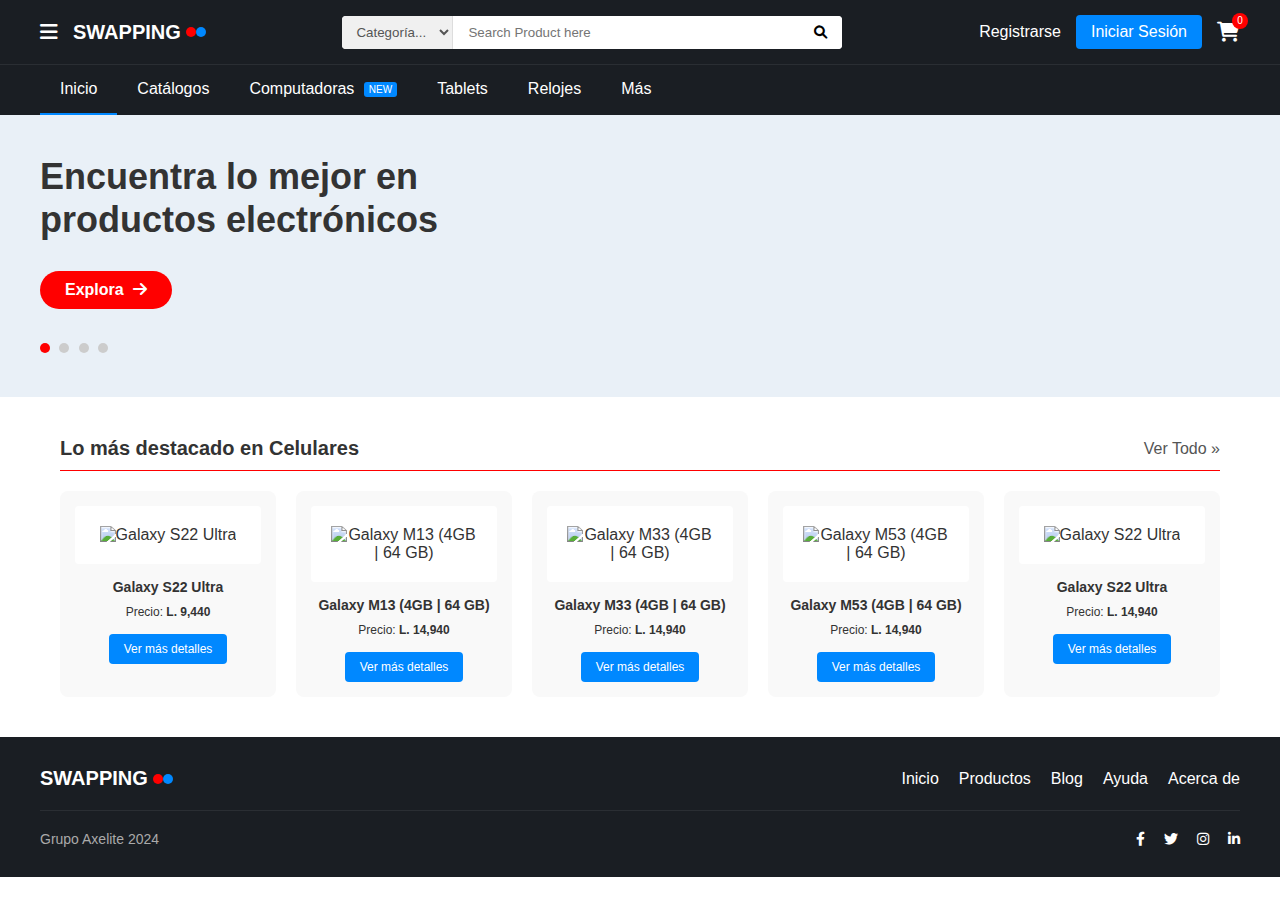
==== src/view/landing.html @ dca30ea4 "primeras vistas e interacciones" ====
<!DOCTYPE html>
<html lang="es">
<head>
    <meta charset="UTF-8">
    <meta name="viewport" content="width=device-width, initial-scale=1.0">
    <title>Swapping - Tienda electrónica</title>
    <link rel="stylesheet" href="/src/styles/landing.css">
    <link rel="stylesheet" href="https://cdnjs.cloudflare.com/ajax/libs/font-awesome/6.0.0-beta3/css/all.min.css">
</head>
<body>
    <!-- Header -->
    <header>
        <div class="header-container">
            <div class="logo-menu">
                <button class="menu-toggle" id="menuToggle">
                    <i class="fas fa-bars"></i>
                </button>
                <a href="#" class="logo">
                    <span class="logo-text">SWAPPING</span>
                    <div class="logo-icon">
                        <div class="arrow arrow-left"></div>
                        <div class="arrow arrow-right"></div>
                    </div>
                </a>
            </div>
            
            <div class="search-container">
                <div class="search-box">
                    <select class="category-select">
                        <option>Categoría...</option>
                    </select>
                    <input type="text" placeholder="Search Product here">
                    <button class="search-btn">
                        <i class="fas fa-search"></i>
                    </button>
                </div>
            </div>
            
            <div class="user-actions">
                <a href="#" class="register-link">Registrarse</a>
                <a href="/src/view/login.html" class="login-btn">Iniciar Sesión</a>
                <a href="#" class="cart-icon">
                    <i class="fas fa-shopping-cart"></i>
                    <span class="cart-count">0</span>
                </a>
            </div>
        </div>
    </header>

    <!-- Navigation -->
    <nav class="main-nav">
        <ul>
            <li class="active"><a href="src\view\landing.html">Inicio</a></li>
            <li><a href="#">Catálogos</a></li>
            <li><a href="#">Computadoras <span class="new-badge">NEW</span></a></li>
            <li><a href="#">Tablets</a></li>
            <li><a href="#">Relojes</a></li>
            <li><a href="#">Más</a></li>
        </ul>
    </nav>

    <!-- Hero Banner -->
    <section class="hero-banner">
        <div class="hero-content">
            <h1>Encuentra lo mejor en<br>productos electrónicos</h1>
            <a href="#" class="explore-btn">Explora <i class="fas fa-arrow-right"></i></a>
            
            <div class="slider-dots">
                <span class="dot active"></span>
                <span class="dot"></span>
                <span class="dot"></span>
                <span class="dot"></span>
            </div>
        </div>
        <div class="hero-image">
            <img src="https://hebbkx1anhila5yf.public.blob.vercel-storage.com/image-zWl22OVhgwfE39Gs9QfoGCO0ixh7oF.png" alt="Dispositivos electrónicos" class="hidden-img">
        </div>
    </section>

    <!-- Featured Products -->
    <section class="featured-products">
        <div class="section-header">
            <h2>Lo más destacado en Celulares</h2>
            <a href="#" class="view-all">Ver Todo »</a>
        </div>
        
        <div class="product-grid">
            <!-- Product 1 -->
            <div class="product-card">
                <div class="product-image">
                    <img src="/placeholder.svg?height=200&width=150" alt="Galaxy S22 Ultra">
                </div>
                <h3>Galaxy S22 Ultra</h3>
                <p class="price">Precio: <span>L. 9,440</span></p>
                <a href="#" class="details-btn">Ver más detalles</a>
            </div>
            
            <!-- Product 2 -->
            <div class="product-card">
                <div class="product-image">
                    <img src="/placeholder.svg?height=200&width=150" alt="Galaxy M13 (4GB | 64 GB)">
                </div>
                <h3>Galaxy M13 (4GB | 64 GB)</h3>
                <p class="price">Precio: <span>L. 14,940</span></p>
                <a href="#" class="details-btn">Ver más detalles</a>
            </div>
            
            <!-- Product 3 -->
            <div class="product-card">
                <div class="product-image">
                    <img src="/placeholder.svg?height=200&width=150" alt="Galaxy M33 (4GB | 64 GB)">
                </div>
                <h3>Galaxy M33 (4GB | 64 GB)</h3>
                <p class="price">Precio: <span>L. 14,940</span></p>
                <a href="#" class="details-btn">Ver más detalles</a>
            </div>
            
            <!-- Product 4 -->
            <div class="product-card">
                <div class="product-image">
                    <img src="/placeholder.svg?height=200&width=150" alt="Galaxy M53 (4GB | 64 GB)">
                </div>
                <h3>Galaxy M53 (4GB | 64 GB)</h3>
                <p class="price">Precio: <span>L. 14,940</span></p>
                <a href="#" class="details-btn">Ver más detalles</a>
            </div>
            
            <!-- Product 5 -->
            <div class="product-card">
                <div class="product-image">
                    <img src="/placeholder.svg?height=200&width=150" alt="Galaxy S22 Ultra">
                </div>
                <h3>Galaxy S22 Ultra</h3>
                <p class="price">Precio: <span>L. 14,940</span></p>
                <a href="#" class="details-btn">Ver más detalles</a>
            </div>
        </div>
    </section>

    <!-- Footer -->
    <footer>
        <div class="footer-top">
            <div class="footer-logo">
                <a href="#" class="logo">
                    <span class="logo-text">SWAPPING</span>
                    <div class="logo-icon">
                        <div class="arrow arrow-left"></div>
                        <div class="arrow arrow-right"></div>
                    </div>
                </a>
            </div>
            
            <div class="footer-links">
                <a href="#">Inicio</a>
                <a href="#">Productos</a>
                <a href="#">Blog</a>
                <a href="#">Ayuda</a>
                <a href="#">Acerca de</a>
            </div>
        </div>
        
        <div class="footer-divider"></div>
        
        <div class="footer-bottom">
            <p>Grupo Axelite 2024</p>
            
            <div class="social-icons">
                <a href="#"><i class="fab fa-facebook-f"></i></a>
                <a href="#"><i class="fab fa-twitter"></i></a>
                <a href="#"><i class="fab fa-instagram"></i></a>
                <a href="#"><i class="fab fa-linkedin-in"></i></a>
            </div>
        </div>
    </footer>

    <script src="/src/js/landing.js"></script>
</body>
</html>
---- src/styles/landing.css ----
/* Reset and Base Styles */
* {
    margin: 0;
    padding: 0;
    box-sizing: border-box;
    font-family: 'Segoe UI', Tahoma, Geneva, Verdana, sans-serif;
}

body {
    background-color: #fff;
    color: #333;
}

a {
    text-decoration: none;
    color: inherit;
}

ul {
    list-style: none;
}

/* Header Styles */
header {
    background-color: #1a1e23;
    color: white;
    padding: 15px 20px;
}

.header-container {
    display: flex;
    justify-content: space-between;
    align-items: center;
    max-width: 1200px;
    margin: 0 auto;
}

.logo-menu {
    display: flex;
    align-items: center;
}

.menu-toggle {
    background: none;
    border: none;
    color: white;
    font-size: 20px;
    margin-right: 15px;
    cursor: pointer;
}

.logo {
    display: flex;
    align-items: center;
    font-weight: bold;
    font-size: 20px;
    color: white;
}

.logo-text {
    margin-right: 5px;
}

.logo-icon {
    position: relative;
    width: 20px;
    height: 20px;
}

.arrow {
    position: absolute;
    width: 10px;
    height: 10px;
    border-radius: 50%;
}

.arrow-left {
    background-color: #ff0000;
    left: 0;
    top: 5px;
}

.arrow-right {
    background-color: #0088ff;
    left: 10px;
    top: 5px;
}

/* Search Box */
.search-container {
    flex-grow: 1;
    max-width: 500px;
    margin: 0 20px;
}

.search-box {
    display: flex;
    background-color: white;
    border-radius: 4px;
    overflow: hidden;
}

.category-select {
    padding: 8px 10px;
    border: none;
    background-color: #f0f0f0;
    color: #555;
    border-right: 1px solid #ddd;
}

.search-box input {
    flex-grow: 1;
    padding: 8px 15px;
    border: none;
    outline: none;
}

.search-btn {
    background-color: white;
    border: none;
    padding: 0 15px;
    cursor: pointer;
}

/* User Actions */
.user-actions {
    display: flex;
    align-items: center;
}

.register-link {
    color: white;
    margin-right: 15px;
}

.login-btn {
    background-color: #0088ff;
    color: white;
    padding: 8px 15px;
    border-radius: 4px;
    margin-right: 15px;
}

.cart-icon {
    position: relative;
    font-size: 20px;
    color: white;
}

.cart-count {
    position: absolute;
    top: -8px;
    right: -8px;
    background-color: #ff0000;
    color: white;
    font-size: 10px;
    width: 16px;
    height: 16px;
    border-radius: 50%;
    display: flex;
    align-items: center;
    justify-content: center;
}

/* Navigation */
.main-nav {
    background-color: #1a1e23;
    border-top: 1px solid #2a2e33;
    padding: 0 20px;
}

.main-nav ul {
    display: flex;
    max-width: 1200px;
    margin: 0 auto;
}

.main-nav li {
    padding: 15px 20px;
    position: relative;
}

.main-nav li.active {
    border-bottom: 2px solid #0088ff;
}

.main-nav a {
    color: white;
}

.new-badge {
    background-color: #0088ff;
    color: white;
    font-size: 10px;
    padding: 2px 5px;
    border-radius: 3px;
    margin-left: 5px;
    position: relative;
    top: -1px;
}

/* Hero Banner */
.hero-banner {
    background-color: #e9f0f7;
    display: flex;
    padding: 40px 20px;
    position: relative;
    overflow: hidden;
}

.hero-content {
    max-width: 1200px;
    margin: 0 auto;
    width: 100%;
    z-index: 2;
}

.hero-banner h1 {
    font-size: 36px;
    font-weight: bold;
    margin-bottom: 30px;
    line-height: 1.2;
}

.explore-btn {
    display: inline-block;
    background-color: #ff0000;
    color: white;
    padding: 10px 25px;
    border-radius: 25px;
    font-weight: bold;
}

.explore-btn i {
    margin-left: 5px;
}

.slider-dots {
    margin-top: 30px;
}

.dot {
    display: inline-block;
    width: 10px;
    height: 10px;
    background-color: #ccc;
    border-radius: 50%;
    margin-right: 5px;
    cursor: pointer;
}

.dot.active {
    background-color: #ff0000;
}

.hero-image {
    position: absolute;
    right: 0;
    top: 0;
    height: 100%;
    width: 60%;
    display: flex;
    justify-content: flex-end;
    align-items: center;
}

.hidden-img {
    opacity: 0;
    width: 1px;
    height: 1px;
    position: absolute;
}

.hero-image::before {
    content: '';
    position: absolute;
    top: 0;
    right: 0;
    width: 100%;
    height: 100%;
    background-image: url('/placeholder.svg?height=400&width=600');
    background-size: contain;
    background-position: right center;
    background-repeat: no-repeat;
}

/* Featured Products */
.featured-products {
    padding: 40px 20px;
    max-width: 1200px;
    margin: 0 auto;
}

.section-header {
    display: flex;
    justify-content: space-between;
    align-items: center;
    margin-bottom: 20px;
    border-bottom: 1px solid #ff0000;
    padding-bottom: 10px;
}

.section-header h2 {
    font-size: 20px;
    font-weight: bold;
}

.view-all {
    color: #555;
}

.product-grid {
    display: grid;
    grid-template-columns: repeat(5, 1fr);
    gap: 20px;
}

.product-card {
    background-color: #f9f9f9;
    border-radius: 8px;
    padding: 15px;
    text-align: center;
    transition: transform 0.3s ease;
}

.product-card:hover {
    transform: translateY(-5px);
    box-shadow: 0 5px 15px rgba(0,0,0,0.1);
}

.product-image {
    background-color: white;
    padding: 20px;
    border-radius: 4px;
    margin-bottom: 15px;
}

.product-image img {
    max-width: 100%;
    height: auto;
}

.product-card h3 {
    font-size: 14px;
    margin-bottom: 10px;
}

.price {
    font-size: 12px;
    margin-bottom: 15px;
}

.price span {
    font-weight: bold;
}

.details-btn {
    display: inline-block;
    background-color: #0088ff;
    color: white;
    padding: 8px 15px;
    border-radius: 4px;
    font-size: 12px;
}

/* Footer */
footer {
    background-color: #1a1e23;
    color: white;
    padding: 30px 20px;
}

.footer-top {
    display: flex;
    justify-content: space-between;
    align-items: center;
    max-width: 1200px;
    margin: 0 auto;
    padding-bottom: 20px;
}

.footer-links {
    display: flex;
}

.footer-links a {
    margin-left: 20px;
    color: white;
}

.footer-divider {
    max-width: 1200px;
    margin: 0 auto;
    height: 1px;
    background-color: #2a2e33;
}

.footer-bottom {
    display: flex;
    justify-content: space-between;
    align-items: center;
    max-width: 1200px;
    margin: 0 auto;
    padding-top: 20px;
    font-size: 14px;
    color: #aaa;
}

.social-icons a {
    margin-left: 15px;
    color: white;
}

/* Responsive Styles */
@media (max-width: 992px) {
    .product-grid {
        grid-template-columns: repeat(3, 1fr);
    }
    
    .hero-banner h1 {
        font-size: 30px;
    }
}

@media (max-width: 768px) {
    .header-container {
        flex-wrap: wrap;
    }
    
    .search-container {
        order: 3;
        max-width: 100%;
        margin: 15px 0 0;
        width: 100%;
    }
    
    .product-grid {
        grid-template-columns: repeat(2, 1fr);
    }
    
    .hero-image {
        width: 100%;
        opacity: 0.3;
    }
    
    .hero-banner h1 {
        font-size: 24px;
    }
    
    .footer-top, .footer-bottom {
        flex-direction: column;
        text-align: center;
    }
    
    .footer-links {
        margin-top: 20px;
        flex-wrap: wrap;
        justify-content: center;
    }
    
    .footer-links a {
        margin: 5px 10px;
    }
    
    .social-icons {
        margin-top: 15px;
    }
    
    .social-icons a {
        margin: 0 8px;
    }
}

@media (max-width: 576px) {
    .product-grid {
        grid-template-columns: 1fr;
    }
}
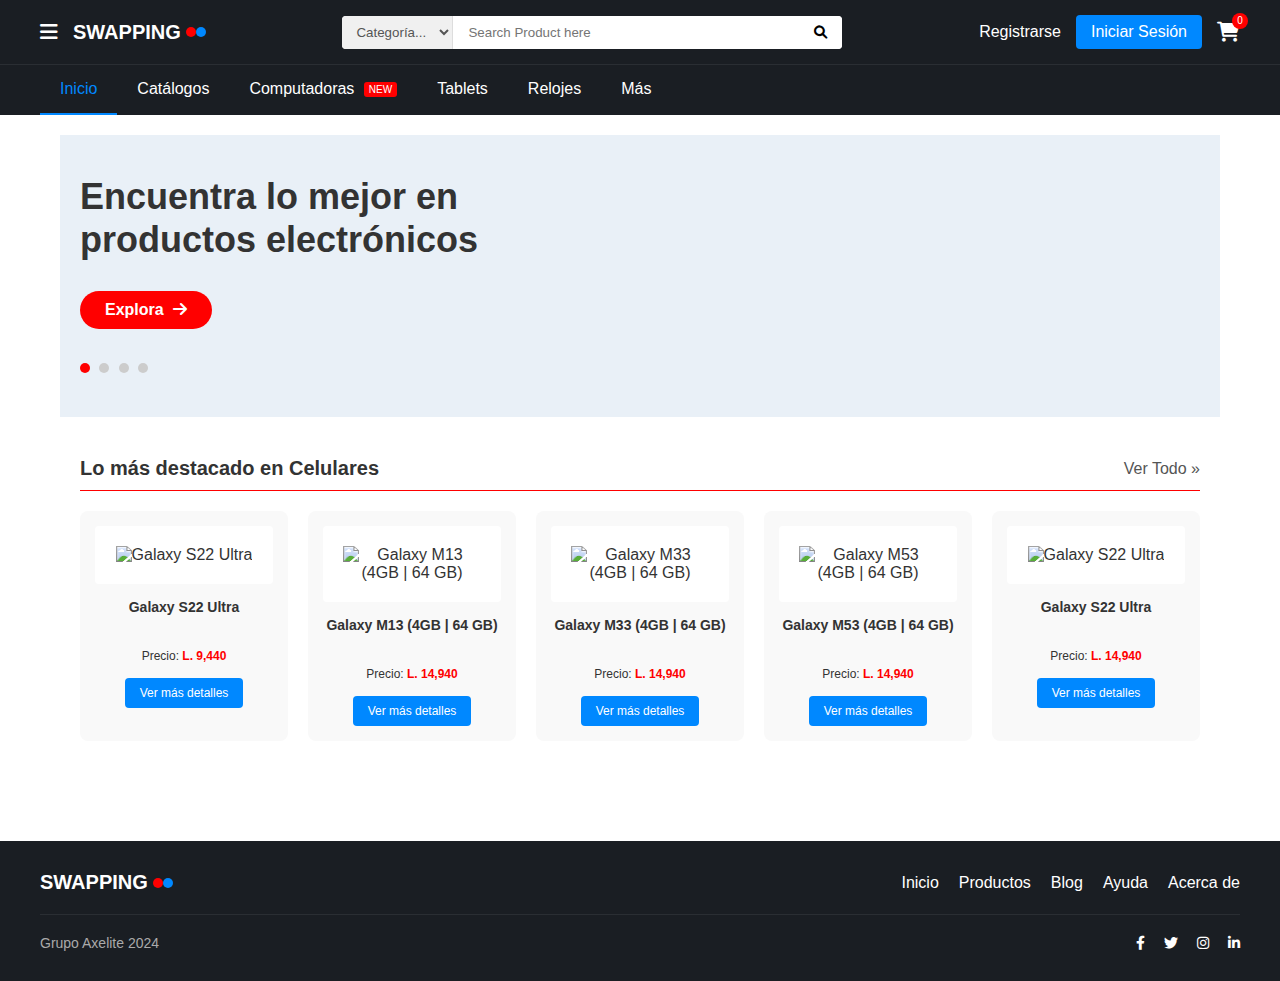
==== commit c63683e2: "landing casi funcional, login actualizado" ====
--- a/src/view/landing.html
+++ b/src/view/landing.html
@@ -27,7 +27,7 @@
             <div class="search-container">
                 <div class="search-box">
                     <select class="category-select">
-                        <option>Categoría...</option>
+                        <option disabled selected>Categoría...</option>
                     </select>
                     <input type="text" placeholder="Search Product here">
                     <button class="search-btn">
@@ -50,92 +50,299 @@
     <!-- Navigation -->
     <nav class="main-nav">
         <ul>
-            <li class="active"><a href="src\view\landing.html">Inicio</a></li>
-            <li><a href="#">Catálogos</a></li>
-            <li><a href="#">Computadoras <span class="new-badge">NEW</span></a></li>
-            <li><a href="#">Tablets</a></li>
-            <li><a href="#">Relojes</a></li>
-            <li><a href="#">Más</a></li>
+            <li class="active"><a href="#" data-category="inicio">Inicio</a></li>
+            <li><a href="#" data-category="catalogos">Catálogos</a></li>
+            <li><a href="#" data-category="computadoras">Computadoras <span class="new-badge">NEW</span></a></li>
+            <li><a href="#" data-category="tablets">Tablets</a></li>
+            <li><a href="#" data-category="relojes">Relojes</a></li>
+            <li><a href="#" data-category="mas">Más</a></li>
         </ul>
     </nav>
 
-    <!-- Hero Banner -->
-    <section class="hero-banner">
-        <div class="hero-content">
-            <h1>Encuentra lo mejor en<br>productos electrónicos</h1>
-            <a href="#" class="explore-btn">Explora <i class="fas fa-arrow-right"></i></a>
-            
-            <div class="slider-dots">
-                <span class="dot active"></span>
-                <span class="dot"></span>
-                <span class="dot"></span>
-                <span class="dot"></span>
-            </div>
-        </div>
-        <div class="hero-image">
-            <img src="https://hebbkx1anhila5yf.public.blob.vercel-storage.com/image-zWl22OVhgwfE39Gs9QfoGCO0ixh7oF.png" alt="Dispositivos electrónicos" class="hidden-img">
-        </div>
-    </section>
-
-    <!-- Featured Products -->
-    <section class="featured-products">
-        <div class="section-header">
-            <h2>Lo más destacado en Celulares</h2>
-            <a href="#" class="view-all">Ver Todo »</a>
-        </div>
-        
-        <div class="product-grid">
-            <!-- Product 1 -->
-            <div class="product-card">
-                <div class="product-image">
-                    <img src="/placeholder.svg?height=200&width=150" alt="Galaxy S22 Ultra">
-                </div>
-                <h3>Galaxy S22 Ultra</h3>
-                <p class="price">Precio: <span>L. 9,440</span></p>
-                <a href="#" class="details-btn">Ver más detalles</a>
-            </div>
-            
-            <!-- Product 2 -->
-            <div class="product-card">
-                <div class="product-image">
-                    <img src="/placeholder.svg?height=200&width=150" alt="Galaxy M13 (4GB | 64 GB)">
-                </div>
-                <h3>Galaxy M13 (4GB | 64 GB)</h3>
-                <p class="price">Precio: <span>L. 14,940</span></p>
-                <a href="#" class="details-btn">Ver más detalles</a>
-            </div>
-            
-            <!-- Product 3 -->
-            <div class="product-card">
-                <div class="product-image">
-                    <img src="/placeholder.svg?height=200&width=150" alt="Galaxy M33 (4GB | 64 GB)">
-                </div>
-                <h3>Galaxy M33 (4GB | 64 GB)</h3>
-                <p class="price">Precio: <span>L. 14,940</span></p>
-                <a href="#" class="details-btn">Ver más detalles</a>
-            </div>
-            
-            <!-- Product 4 -->
-            <div class="product-card">
-                <div class="product-image">
-                    <img src="/placeholder.svg?height=200&width=150" alt="Galaxy M53 (4GB | 64 GB)">
-                </div>
-                <h3>Galaxy M53 (4GB | 64 GB)</h3>
-                <p class="price">Precio: <span>L. 14,940</span></p>
-                <a href="#" class="details-btn">Ver más detalles</a>
-            </div>
-            
-            <!-- Product 5 -->
-            <div class="product-card">
-                <div class="product-image">
-                    <img src="/placeholder.svg?height=200&width=150" alt="Galaxy S22 Ultra">
-                </div>
-                <h3>Galaxy S22 Ultra</h3>
-                <p class="price">Precio: <span>L. 14,940</span></p>
-                <a href="#" class="details-btn">Ver más detalles</a>
-            </div>
-        </div>
-    </section>
+    <!-- Content Sections -->
+    <div class="content-sections">
+        <!-- Inicio Section -->
+        <section class="category-section active" id="inicio-section">
+            <!-- Hero Banner -->
+            <section class="hero-banner">
+                <div class="hero-content">
+                    <h1>Encuentra lo mejor en<br>productos electrónicos</h1>
+                    <a href="#" class="explore-btn">Explora <i class="fas fa-arrow-right"></i></a>
+                    
+                    <div class="slider-dots">
+                        <span class="dot active"></span>
+                        <span class="dot"></span>
+                        <span class="dot"></span>
+                        <span class="dot"></span>
+                    </div>
+                </div>
+                <div class="hero-image">
+                    <img src="https://hebbkx1anhila5yf.public.blob.vercel-storage.com/image-zWl22OVhgwfE39Gs9QfoGCO0ixh7oF.png" alt="Dispositivos electrónicos" class="hidden-img">
+                </div>
+            </section>
+
+            <!-- Featured Products -->
+            <section class="featured-products">
+                <div class="section-header">
+                    <h2>Lo más destacado en Celulares</h2>
+                    <a href="#" class="view-all">Ver Todo »</a>
+                </div>
+                
+                <div class="product-grid">
+                    <!-- Product 1 -->
+                    <div class="product-card">
+                        <div class="product-image">
+                            <img src="/placeholder.svg?height=200&width=150" alt="Galaxy S22 Ultra">
+                        </div>
+                        <h3>Galaxy S22 Ultra</h3>
+                        <p class="price">Precio: <span>L. 9,440</span></p>
+                        <a href="#" class="details-btn">Ver más detalles</a>
+                    </div>
+                    
+                    <!-- Product 2 -->
+                    <div class="product-card">
+                        <div class="product-image">
+                            <img src="/placeholder.svg?height=200&width=150" alt="Galaxy M13 (4GB | 64 GB)">
+                        </div>
+                        <h3>Galaxy M13 (4GB | 64 GB)</h3>
+                        <p class="price">Precio: <span>L. 14,940</span></p>
+                        <a href="#" class="details-btn">Ver más detalles</a>
+                    </div>
+                    
+                    <!-- Product 3 -->
+                    <div class="product-card">
+                        <div class="product-image">
+                            <img src="/placeholder.svg?height=200&width=150" alt="Galaxy M33 (4GB | 64 GB)">
+                        </div>
+                        <h3>Galaxy M33 (4GB | 64 GB)</h3>
+                        <p class="price">Precio: <span>L. 14,940</span></p>
+                        <a href="#" class="details-btn">Ver más detalles</a>
+                    </div>
+                    
+                    <!-- Product 4 -->
+                    <div class="product-card">
+                        <div class="product-image">
+                            <img src="/placeholder.svg?height=200&width=150" alt="Galaxy M53 (4GB | 64 GB)">
+                        </div>
+                        <h3>Galaxy M53 (4GB | 64 GB)</h3>
+                        <p class="price">Precio: <span>L. 14,940</span></p>
+                        <a href="#" class="details-btn">Ver más detalles</a>
+                    </div>
+                    
+                    <!-- Product 5 -->
+                    <div class="product-card">
+                        <div class="product-image">
+                            <img src="/placeholder.svg?height=200&width=150" alt="Galaxy S22 Ultra">
+                        </div>
+                        <h3>Galaxy S22 Ultra</h3>
+                        <p class="price">Precio: <span>L. 14,940</span></p>
+                        <a href="#" class="details-btn">Ver más detalles</a>
+                    </div>
+                </div>
+            </section>
+        </section>
+
+        <!-- Computadoras Section -->
+        <section class="category-section" id="computadoras-section">
+            <div class="category-container">
+                <div class="section-header">
+                    <h2>Computadoras Disponibles</h2>
+                    <div class="category-search">
+                        <input type="text" placeholder="Buscar computadoras">
+                        <button class="search-btn">
+                            <i class="fas fa-search"></i>
+                        </button>
+                    </div>
+                </div>
+                
+                <div class="product-grid">
+                    <!-- Laptop 1 -->
+                    <div class="product-card">
+                        <div class="product-image">
+                            <img src="/placeholder.svg?height=200&width=200" alt="MacBook Pro">
+                        </div>
+                        <h3>MacBook Pro 13" (M2, 8GB, 256GB)</h3>
+                        <p class="price">Precio: <span>L. 32,500</span></p>
+                        <a href="#" class="details-btn">Ver más detalles</a>
+                    </div>
+                    
+                    <!-- Laptop 2 -->
+                    <div class="product-card">
+                        <div class="product-image">
+                            <img src="/placeholder.svg?height=200&width=200" alt="Dell XPS 13">
+                        </div>
+                        <h3>Dell XPS 13 (i7, 16GB, 512GB)</h3>
+                        <p class="price">Precio: <span>L. 28,750</span></p>
+                        <a href="#" class="details-btn">Ver más detalles</a>
+                    </div>
+                    
+                    <!-- Laptop 3 -->
+                    <div class="product-card">
+                        <div class="product-image">
+                            <img src="/placeholder.svg?height=200&width=200" alt="HP Spectre x360">
+                        </div>
+                        <h3>HP Spectre x360 (i5, 8GB, 512GB)</h3>
+                        <p class="price">Precio: <span>L. 24,600</span></p>
+                        <a href="#" class="details-btn">Ver más detalles</a>
+                    </div>
+                    
+                    <!-- Laptop 4 -->
+                    <div class="product-card">
+                        <div class="product-image">
+                            <img src="/placeholder.svg?height=200&width=200" alt="Lenovo ThinkPad X1">
+                        </div>
+                        <h3>Lenovo ThinkPad X1 (i7, 16GB, 1TB)</h3>
+                        <p class="price">Precio: <span>L. 29,800</span></p>
+                        <a href="#" class="details-btn">Ver más detalles</a>
+                    </div>
+                    
+                    <!-- Desktop 1 -->
+                    <div class="product-card">
+                        <div class="product-image">
+                            <img src="/placeholder.svg?height=200&width=200" alt="iMac 24">
+                        </div>
+                        <h3>iMac 24" (M1, 8GB, 256GB)</h3>
+                        <p class="price">Precio: <span>L. 29,900</span></p>
+                        <a href="#" class="details-btn">Ver más detalles</a>
+                    </div>
+                </div>
+            </div>
+        </section>
+
+        <!-- Tablets Section -->
+        <section class="category-section" id="tablets-section">
+            <div class="category-container">
+                <div class="section-header">
+                    <h2>Tablets Disponibles</h2>
+                    <div class="category-search">
+                        <input type="text" placeholder="Buscar tablets">
+                        <button class="search-btn">
+                            <i class="fas fa-search"></i>
+                        </button>
+                    </div>
+                </div>
+                
+                <div class="product-grid">
+                    <!-- Tablet 1 -->
+                    <div class="product-card">
+                        <div class="product-image">
+                            <img src="/placeholder.svg?height=200&width=150" alt="iPad Pro">
+                        </div>
+                        <h3>iPad Pro 12.9" (M2, 256GB, WiFi)</h3>
+                        <p class="price">Precio: <span>L. 24,500</span></p>
+                        <a href="#" class="details-btn">Ver más detalles</a>
+                    </div>
+                    
+                    <!-- Tablet 2 -->
+                    <div class="product-card">
+                        <div class="product-image">
+                            <img src="/placeholder.svg?height=200&width=150" alt="Samsung Galaxy Tab S8">
+                        </div>
+                        <h3>Samsung Galaxy Tab S8 (8GB, 128GB)</h3>
+                        <p class="price">Precio: <span>L. 18,200</span></p>
+                        <a href="#" class="details-btn">Ver más detalles</a>
+                    </div>
+                    
+                    <!-- Tablet 3 -->
+                    <div class="product-card">
+                        <div class="product-image">
+                            <img src="/placeholder.svg?height=200&width=150" alt="Microsoft Surface Pro 9">
+                        </div>
+                        <h3>Microsoft Surface Pro 9 (i5, 8GB, 256GB)</h3>
+                        <p class="price">Precio: <span>L. 22,800</span></p>
+                        <a href="#" class="details-btn">Ver más detalles</a>
+                    </div>
+                    
+                    <!-- Tablet 4 -->
+                    <div class="product-card">
+                        <div class="product-image">
+                            <img src="/placeholder.svg?height=200&width=150" alt="Lenovo Tab P12 Pro">
+                        </div>
+                        <h3>Lenovo Tab P12 Pro (6GB, 128GB)</h3>
+                        <p class="price">Precio: <span>L. 15,600</span></p>
+                        <a href="#" class="details-btn">Ver más detalles</a>
+                    </div>
+                    
+                    <!-- Tablet 5 -->
+                    <div class="product-card">
+                        <div class="product-image">
+                            <img src="/placeholder.svg?height=200&width=150" alt="Amazon Fire HD 10">
+                        </div>
+                        <h3>Amazon Fire HD 10 (3GB, 64GB)</h3>
+                        <p class="price">Precio: <span>L. 5,800</span></p>
+                        <a href="#" class="details-btn">Ver más detalles</a>
+                    </div>
+                </div>
+            </div>
+        </section>
+
+        <!-- Relojes Section -->
+        <section class="category-section" id="relojes-section">
+            <div class="category-container">
+                <div class="section-header">
+                    <h2>Relojes Inteligentes</h2>
+                    <div class="category-search">
+                        <input type="text" placeholder="Buscar relojes">
+                        <button class="search-btn">
+                            <i class="fas fa-search"></i>
+                        </button>
+                    </div>
+                </div>
+                
+                <div class="product-grid">
+                    <!-- Reloj 1 -->
+                    <div class="product-card">
+                        <div class="product-image">
+                            <img src="/placeholder.svg?height=200&width=150" alt="Apple Watch Series 8">
+                        </div>
+                        <h3>Apple Watch Series 8 (GPS, 45mm)</h3>
+                        <p class="price">Precio: <span>L. 9,800</span></p>
+                        <a href="#" class="details-btn">Ver más detalles</a>
+                    </div>
+                    
+                    <!-- Reloj 2 -->
+                    <div class="product-card">
+                        <div class="product-image">
+                            <img src="/placeholder.svg?height=200&width=150" alt="Samsung Galaxy Watch 5">
+                        </div>
+                        <h3>Samsung Galaxy Watch 5 (44mm)</h3>
+                        <p class="price">Precio: <span>L. 7,500</span></p>
+                        <a href="#" class="details-btn">Ver más detalles</a>
+                    </div>
+                    
+                    <!-- Reloj 3 -->
+                    <div class="product-card">
+                        <div class="product-image">
+                            <img src="/placeholder.svg?height=200&width=150" alt="Garmin Fenix 7">
+                        </div>
+                        <h3>Garmin Fenix 7 Sapphire Solar</h3>
+                        <p class="price">Precio: <span>L. 18,200</span></p>
+                        <a href="#" class="details-btn">Ver más detalles</a>
+                    </div>
+                    
+                    <!-- Reloj 4 -->
+                    <div class="product-card">
+                        <div class="product-image">
+                            <img src="/placeholder.svg?height=200&width=150" alt="Fitbit Sense 2">
+                        </div>
+                        <h3>Fitbit Sense 2</h3>
+                        <p class="price">Precio: <span>L. 6,400</span></p>
+                        <a href="#" class="details-btn">Ver más detalles</a>
+                    </div>
+                    
+                    <!-- Reloj 5 -->
+                    <div class="product-card">
+                        <div class="product-image">
+                            <img src="/placeholder.svg?height=200&width=150" alt="Amazfit GTR 4">
+                        </div>
+                        <h3>Amazfit GTR 4</h3>
+                        <p class="price">Precio: <span>L. 4,200</span></p>
+                        <a href="#" class="details-btn">Ver más detalles</a>
+                    </div>
+                </div>
+            </div>
+        </section>
+    </div>
 
     <!-- Footer -->
     <footer>
--- a/src/styles/landing.css
+++ b/src/styles/landing.css
@@ -184,12 +184,16 @@
     border-bottom: 2px solid #0088ff;
 }
 
+.main-nav li.active a {
+    color: #0088ff;
+}
+
 .main-nav a {
     color: white;
 }
 
 .new-badge {
-    background-color: #0088ff;
+    background-color: #ff0000;
     color: white;
     font-size: 10px;
     padding: 2px 5px;
@@ -284,6 +288,22 @@
     background-repeat: no-repeat;
 }
 
+/* Content Sections */
+.content-sections {
+    max-width: 1200px;
+    margin: 0 auto;
+}
+
+/* Category Sections */
+.category-section {
+    display: none;
+    padding: 20px;
+}
+
+.category-section.active {
+    display: block;
+}
+
 /* Featured Products */
 .featured-products {
     padding: 40px 20px;
@@ -320,7 +340,7 @@
     border-radius: 8px;
     padding: 15px;
     text-align: center;
-    transition: transform 0.3s ease;
+    transition: transform 0.3s ease, box-shadow 0.3s ease;
 }
 
 .product-card:hover {
@@ -333,16 +353,30 @@
     padding: 20px;
     border-radius: 4px;
     margin-bottom: 15px;
+    position: relative;
 }
 
 .product-image img {
     max-width: 100%;
     height: auto;
+    max-height: 120px;
+    object-fit: contain;
 }
 
 .product-card h3 {
     font-size: 14px;
     margin-bottom: 10px;
+    height: 40px;
+    overflow: hidden;
+    display: -webkit-box;
+    -webkit-line-clamp: 2;
+    -webkit-box-orient: vertical;
+}
+
+.product-info {
+    font-size: 12px;
+    color: #666;
+    margin-bottom: 8px;
 }
 
 .price {
@@ -352,6 +386,14 @@
 
 .price span {
     font-weight: bold;
+    color: #ff0000;
+}
+
+.original-price {
+    text-decoration: line-through;
+    color: #999;
+    font-size: 11px;
+    display: block;
 }
 
 .details-btn {
@@ -363,11 +405,67 @@
     font-size: 12px;
 }
 
+.discount-badge {
+    position: absolute;
+    top: 10px;
+    right: 10px;
+    background-color: #ff0000;
+    color: white;
+    padding: 5px 8px;
+    border-radius: 4px;
+    font-size: 12px;
+    font-weight: bold;
+}
+
+/* Category Container */
+.category-container {
+    padding: 20px 0;
+}
+
+.category-container .featured-products {
+    margin-bottom: 40px;
+    padding: 0;
+}
+
+.category-search {
+    display: flex;
+    border: 1px solid #ddd;
+    border-radius: 4px;
+    overflow: hidden;
+    width: 250px;
+}
+
+.category-search input {
+    flex-grow: 1;
+    padding: 8px 15px;
+    border: none;
+    outline: none;
+    font-size: 14px;
+}
+
+.category-search .search-btn {
+    background-color: white;
+    border: none;
+    padding: 0 15px;
+    cursor: pointer;
+    color: #555;
+}
+
+.empty-message {
+    text-align: center;
+    padding: 30px;
+    background-color: #f9f9f9;
+    border-radius: 8px;
+    margin: 20px 0;
+    color: #666;
+}
+
 /* Footer */
 footer {
     background-color: #1a1e23;
     color: white;
     padding: 30px 20px;
+    margin-top: 40px;
 }
 
 .footer-top {
@@ -409,6 +507,11 @@
 .social-icons a {
     margin-left: 15px;
     color: white;
+}
+
+/* Mobile Menu */
+.main-nav.mobile-open {
+    display: block;
 }
 
 /* Responsive Styles */
@@ -469,10 +572,44 @@
     .social-icons a {
         margin: 0 8px;
     }
+    
+    .category-search {
+        width: 100%;
+        margin-top: 10px;
+    }
+    
+    .category-container .section-header {
+        flex-direction: column;
+        align-items: flex-start;
+    }
+    
+    .category-container .view-all {
+        margin-top: 5px;
+    }
 }
 
 @media (max-width: 576px) {
     .product-grid {
         grid-template-columns: 1fr;
     }
+    
+    .main-nav ul {
+        flex-wrap: nowrap;
+        overflow-x: auto;
+        -webkit-overflow-scrolling: touch;
+        padding-bottom: 5px;
+    }
+    
+    .main-nav li {
+        flex: 0 0 auto;
+    }
+}
+
+/* Eliminar los estilos de descuento */
+.discount-badge {
+    display: none; /* Ocultar en lugar de eliminar para evitar errores */
+}
+
+.original-price {
+    display: none; /* Ocultar en lugar de eliminar para evitar errores */
 }